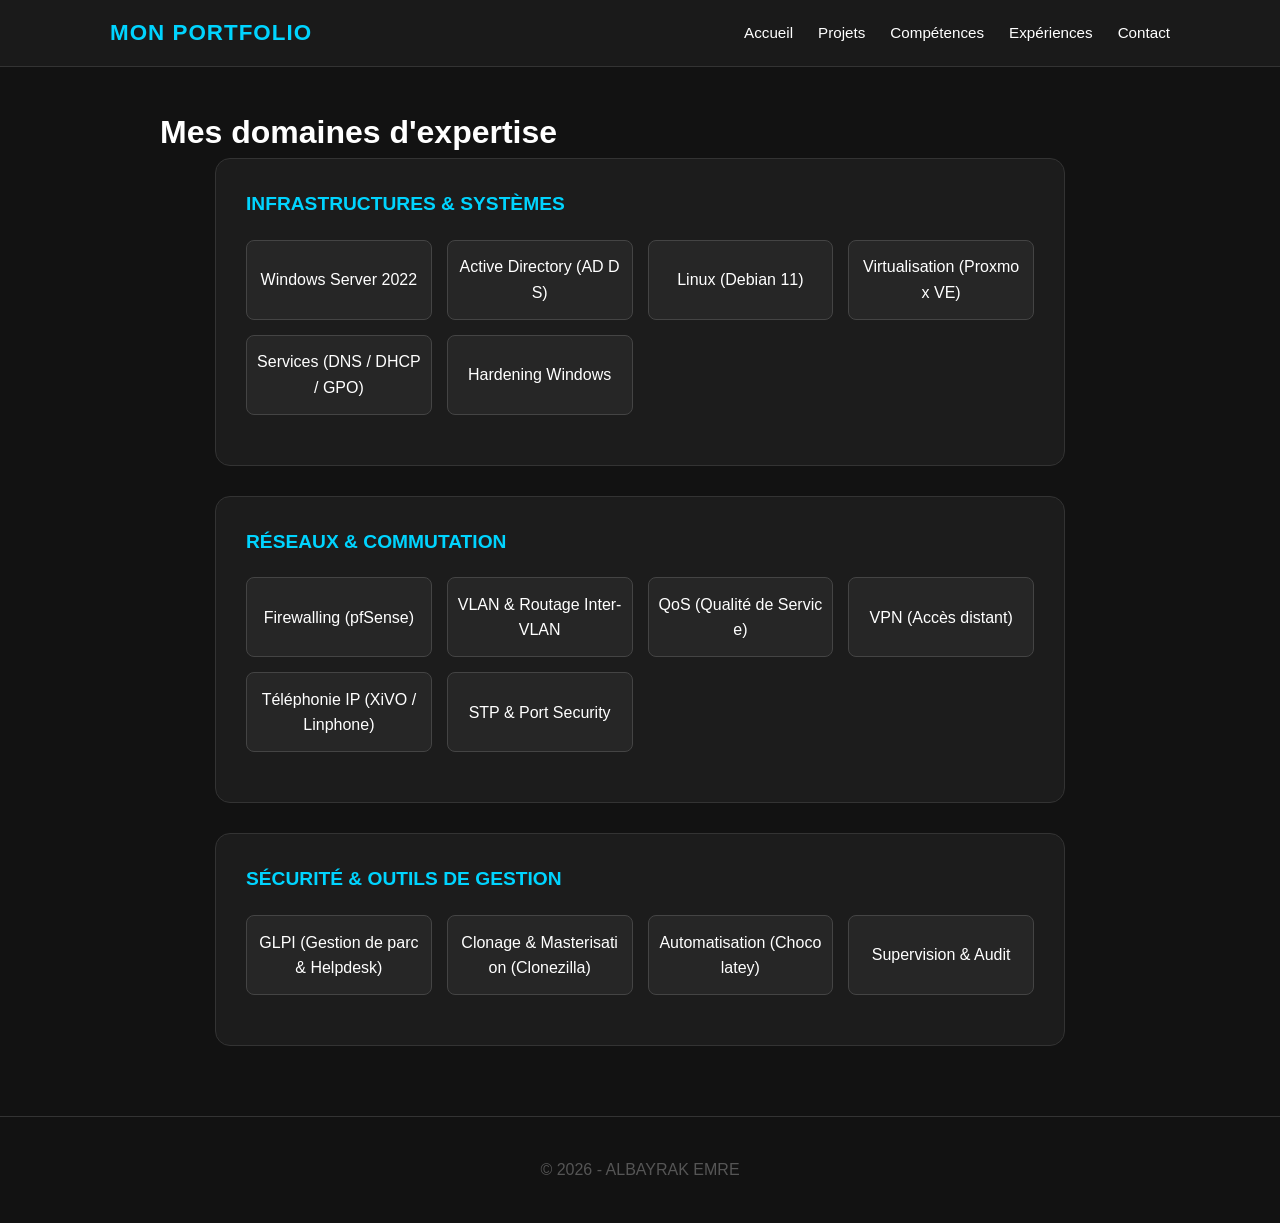
==== competences.html @ 0c148593 "Envoi du portfolio complet" ====
<!DOCTYPE html>
<html lang="fr">
<head>
    <meta charset="UTF-8">
    <meta name="viewport" content="width=device-width, initial-scale=1.0">
    <title>Mes Compétences | Portfolio</title>
    <link rel="stylesheet" href="style.css">
</head>
<body>

<header>
    <nav>
        <div class="logo">MON PORTFOLIO</div>
        <ul>
            <li><a href="index.html">Accueil</a></li>
            <li><a href="projets.html">Projets</a></li> 
            <li><a href="competences.html">Compétences</a></li>
            <li><a href="experiences.html">Expériences</a></li>
            <li><a href="contact.html">Contact</a></li>
        </ul>
    </nav>
</header>

<main class="container">
    <h1 class="page-title">Mes domaines d'expertise</h1>
    
    <div class="category-box">
        <h3 class="category-title">Infrastructures & Systèmes</h3>
        <div class="items-grid">
            <div class="item-frame">Windows Server 2022</div>
            <div class="item-frame">Active Directory (AD DS)</div>
            <div class="item-frame">Linux (Debian 11)</div>
            <div class="item-frame">Virtualisation (Proxmox VE)</div>
            <div class="item-frame">Services (DNS / DHCP / GPO)</div>
            <div class="item-frame">Hardening Windows</div>
        </div>
    </div>

    <div class="category-box">
        <h3 class="category-title">Réseaux & Commutation</h3>
        <div class="items-grid">
            <div class="item-frame">Firewalling (pfSense)</div>
            <div class="item-frame">VLAN & Routage Inter-VLAN</div>
            <div class="item-frame">QoS (Qualité de Service)</div>
            <div class="item-frame">VPN (Accès distant)</div>
            <div class="item-frame">Téléphonie IP (XiVO / Linphone)</div>
            <div class="item-frame">STP & Port Security</div>
        </div>
    </div>

    <div class="category-box">
        <h3 class="category-title">Sécurité & Outils de gestion</h3>
        <div class="items-grid">
            <div class="item-frame">GLPI (Gestion de parc & Helpdesk)</div>
            <div class="item-frame">Clonage & Masterisation (Clonezilla)</div>
            <div class="item-frame">Automatisation (Chocolatey)</div>
            <div class="item-frame">Supervision & Audit</div>
        </div>
    </div>
</main>

<footer>
    <p>&copy; 2026 - ALBAYRAK EMRE</p>
</footer>

</body>
</html>
---- style.css ----
/* ============================================================
   FICHIER CSS UNIQUE - PORTFOLIO EMRE ALBAYRAK
   ============================================================ */

/* --- 1. VARIABLES DE COULEURS --- */
:root {
    --bg-dark: #121212;
    --card-bg: #1c1c1c;
    --item-bg: #262626;
    --accent-blue: #00d4ff;
    --text-white: #ffffff;
    --text-gray: #bbbbbb;
    --nav-bg: #1a1a1a;
}

/* --- 2. RESET & BASE --- */
* {
    margin: 0;
    padding: 0;
    box-sizing: border-box;
}

body {
    font-family: 'Inter', -apple-system, sans-serif;
    background-color: var(--bg-dark);
    color: var(--text-white);
    line-height: 1.6;
    overflow-x: hidden;
}

/* --- 3. NAVIGATION --- */
header {
    background: var(--nav-bg);
    padding: 15px 0;
    position: sticky;
    top: 0;
    z-index: 1000;
    border-bottom: 1px solid #333;
}

nav {
    max-width: 1100px;
    margin: 0 auto;
    display: flex;
    justify-content: space-between;
    align-items: center;
    padding: 0 20px;
}

.logo {
    color: var(--accent-blue);
    font-weight: 800;
    font-size: 1.4rem;
    letter-spacing: 1px;
}

nav ul { display: flex; list-style: none; }
nav ul li { margin-left: 25px; }
nav ul li a {
    color: var(--text-white);
    text-decoration: none;
    font-size: 0.95rem;
    transition: 0.3s;
}
nav ul li a:hover { color: var(--accent-blue); }

/* --- 4. CONTENEUR GLOBAL (POUR CENTRER LE CONTENU) --- */
.container {
    max-width: 1000px;
    margin: 0 auto;
    padding: 40px 20px;
}

/* --- 5. SECTION ACCUEIL (HERO) --- */
.hero {
    background: linear-gradient(135deg, #000000 0%, #1a1a1a 100%);
    padding: 80px 20px;
    text-align: center;
}

.hero-text h1 {
    font-size: 2.5rem;
    margin-bottom: 15px;
}

.hero-text h1 span { color: var(--accent-blue); }

.content-area {
    max-width: 850px;
    margin: 40px auto;
    padding: 40px;
    background: rgba(255, 255, 255, 0.03);
    border: 1px solid rgba(255, 255, 255, 0.1);
    border-radius: 15px;
}

/* --- 6. STYLE DES BLOCS (EXPÉRIENCES & COMPÉTENCES) --- */
.category-box, .exp-card {
    background-color: var(--card-bg);
    border: 1px solid #333;
    border-radius: 15px;
    padding: 30px;
    margin: 0 auto 30px;
    max-width: 850px;
    transition: 0.3s;
}

.exp-card:hover {
    border-color: var(--accent-blue);
    transform: translateY(-5px);
}

.category-title, .exp-company, .exp-card h3 {
    color: var(--accent-blue);
    text-transform: uppercase;
    font-size: 1.2rem;
    margin-bottom: 15px;
    display: block;
}

.category-box ul, .exp-card ul {
    list-style: none;
    padding-left: 0;
}

.category-box li, .exp-card li {
    color: var(--text-gray);
    margin-bottom: 8px;
    padding-left: 20px;
    position: relative;
    text-align: left;
}

.category-box li::before, .exp-card li::before {
    content: "•";
    color: var(--accent-blue);
    position: absolute;
    left: 0;
    font-weight: bold;
}

.items-grid {
    display: grid;
    grid-template-columns: repeat(auto-fill, minmax(180px, 1fr));
    gap: 15px;
    max-width: 850px;
    margin: 20px auto;
}

.item-frame {
    background-color: var(--item-bg);
    border: 1px solid #444;
    padding: 20px;
    text-align: center;
    border-radius: 8px;
    transition: 0.3s;
}

.item-frame:hover {
    border-color: var(--accent-blue);
    color: var(--accent-blue);
}

/* --- 7. BOUTONS --- */
.actions {
    margin-top: 40px;
    display: flex;
    gap: 20px;
    justify-content: center;
}

.btn-primary, .btn-secondary {
    display: inline-block;
    padding: 12px 30px;
    text-decoration: none;
    border-radius: 8px;
    font-weight: bold;
    transition: 0.3s;
    text-transform: uppercase;
}

.btn-primary { background-color: var(--accent-blue); color: #121212; border: 2px solid var(--accent-blue); }
.btn-secondary { background-color: transparent; color: var(--accent-blue); border: 2px solid var(--accent-blue); }

.btn-primary:hover { background-color: transparent; color: var(--accent-blue); }
.btn-secondary:hover { background-color: var(--accent-blue); color: #121212; }

/* --- 8. FOOTER --- */
footer {
    text-align: center;
    padding: 40px 0;
    color: #555;
    border-top: 1px solid #333;
}

/* --- 9. PAGE CONTACT --- */
.contact-container {
    max-width: 900px;
    margin: 0 auto;
    text-align: center;
}

.contact-container h1 {
    display: inline-block;
    border-left: 5px solid var(--accent-blue);
    padding-left: 15px;
    font-size: 2.2rem;
    color: var(--text-white);
    margin-bottom: 40px;
}

.contact-section {
    background-color: var(--card-bg);
    border: 1px solid #333;
    border-radius: 15px;
    padding: 30px;
    margin: 0 auto 30px;
    max-width: 800px;
    text-align: left;
}

.section-title {
    color: var(--accent-blue);
    font-size: 1rem;
    text-transform: uppercase;
    letter-spacing: 1px;
    margin-bottom: 25px;
}

.info-grid {
    display: flex;
    gap: 15px;
    flex-wrap: wrap;
    justify-content: center;
}

/* --- Correction spécifique pour l'adresse mail --- */
.info-item {
    background-color: var(--item-bg);
    border: 1px solid #444;
    padding: 15px;
    border-radius: 8px;
    font-size: 0.9rem;
    color: var(--text-gray);
    transition: 0.3s;
    /* Empêche le débordement */
    word-break: break-all; 
    min-width: 220px;
    max-width: 100%;
    text-align: center;
}

.info-item:hover { border-color: var(--accent-blue); color: var(--text-white); }

.contact-form {
    display: flex;
    flex-direction: column;
    gap: 20px;
    max-width: 700px;
    margin: 0 auto;
}

.contact-form input[type="text"],
.contact-form input[type="email"],
.contact-form textarea {
    width: 100%;
    padding: 15px;
    background-color: var(--item-bg);
    border: 1px solid #444;
    border-radius: 8px;
    color: var(--text-white);
    font-size: 1rem;
    transition: 0.3s;
}

.contact-form textarea { height: 150px; resize: vertical; }

.contact-form input:focus, .contact-form textarea:focus {
    outline: none;
    border-color: var(--accent-blue);
    box-shadow: 0 0 10px rgba(0, 212, 255, 0.2);
}

.btn-submit {
    align-self: flex-start;
    cursor: pointer;
    border: none;
    font-size: 1rem;
}

/* --- 10. RESPONSIVE --- */
@media (max-width: 768px) {
    .hero-text h1 { font-size: 2rem; }
    .items-grid { grid-template-columns: repeat(auto-fill, minmax(140px, 1fr)); }
    .actions { flex-direction: column; align-items: center; }
}
/* --- CORRECTIF CIBLÉ POUR L'EMAIL DANS CONTACT --- */
.category-box .items-grid .item-frame {
    word-break: break-all;      /* Force la coupure de l'adresse mail */
    overflow-wrap: break-word; 
    min-height: 80px;           /* Donne assez de hauteur pour 2 lignes */
    display: flex;
    align-items: center;
    justify-content: center;
    padding: 10px;
}
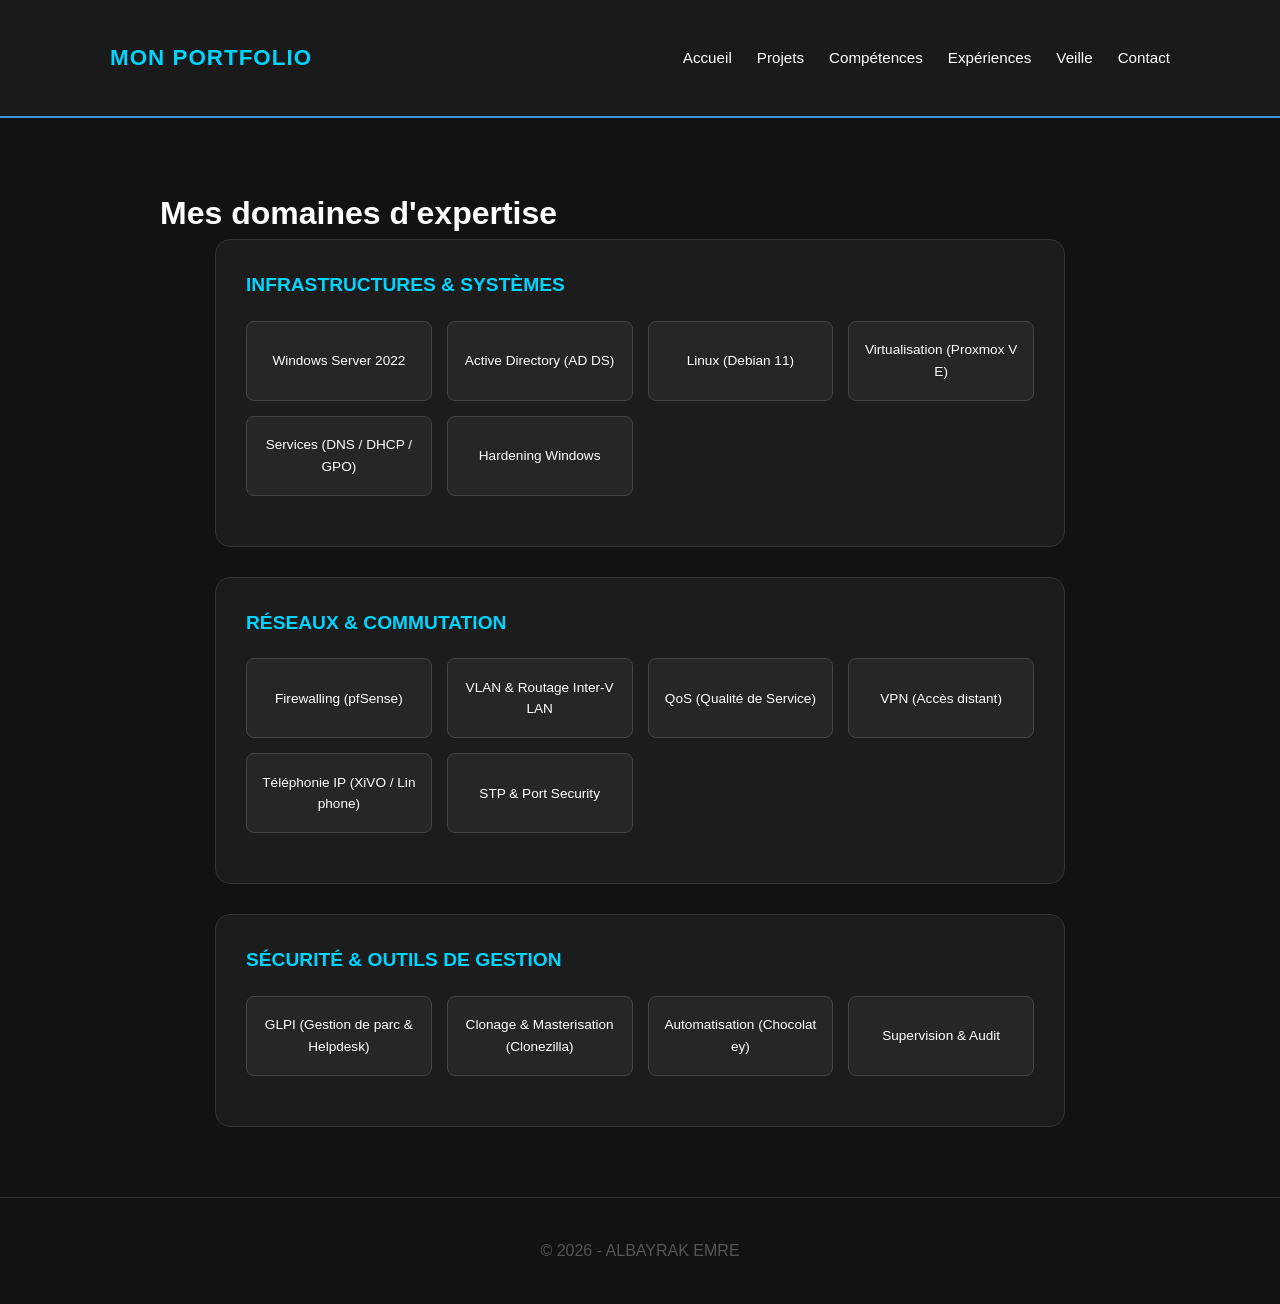
==== commit a09a1c66: "Finalisation : titre veille réduit et correction cadre mail contact" ====
--- a/competences.html
+++ b/competences.html
@@ -16,6 +16,7 @@
             <li><a href="projets.html">Projets</a></li> 
             <li><a href="competences.html">Compétences</a></li>
             <li><a href="experiences.html">Expériences</a></li>
+            <li><a href="veille.html" class="active">Veille</a></li>
             <li><a href="contact.html">Contact</a></li>
         </ul>
     </nav>
--- a/style.css
+++ b/style.css
@@ -294,13 +294,205 @@
     .items-grid { grid-template-columns: repeat(auto-fill, minmax(140px, 1fr)); }
     .actions { flex-direction: column; align-items: center; }
 }
-/* --- CORRECTIF CIBLÉ POUR L'EMAIL DANS CONTACT --- */
-.category-box .items-grid .item-frame {
-    word-break: break-all;      /* Force la coupure de l'adresse mail */
-    overflow-wrap: break-word; 
-    min-height: 80px;           /* Donne assez de hauteur pour 2 lignes */
-    display: flex;
+/* Style spécifique pour les cartes de veille */
+.veille-card {
+    background-color: #ffffff !important; /* Force le fond blanc */
+    padding: 25px;
+    border-radius: 10px;
+    margin-bottom: 20px;
+    box-shadow: 0 4px 6px rgba(0,0,0,0.1);
+    border-left: 5px solid #3498db;
+    color: #2d3436 !important; /* FORCE LE TEXTE EN GRIS TRÈS FONCÉ */
+}
+
+.veille-card h2, .veille-card h3 {
+    color: #2c3e50 !important; /* Force les titres en bleu-nuit foncé */
+    margin-top: 0;
+}
+
+.veille-card strong {
+    color: #d63031 !important; /* Met les mots importants en rouge pour qu'ils ressortent */
+}
+
+.type, .grid div {
+    color: #2d3436 !important; /* Force le texte des listes et colonnes */
+}
+
+/* On garde les bordures de couleur */
+.highlight {
+    border-left: 5px solid #e67e22;
+}
+
+.role-list li {
+    color: #2d3436 !important;
+}
+/* Centrage du header de la page Veille */
+header {
+    text-align: center; /* Centre tout le texte (H1 et P) */
+    padding: 40px 20px;
+    background-color: #1a1a1a; /* Un fond légèrement gris pour détacher du noir total */
+    margin-bottom: 30px;
+    border-bottom: 2px solid #3498db; /* Une petite ligne bleue pour le style */
+}
+
+header h1 {
+    font-size: 2.5rem;
+    margin-bottom: 10px;
+    color: #ffffff; /* Titre en blanc pour bien ressortir sur le fond sombre */
+}
+
+header p {
+    font-size: 1.2rem;
+    color: #bdc3c7; /* Sujet en gris clair pour un aspect élégant */
+    font-style: italic;
+}
+/* --- STYLE PAGE VEILLE --- */
+
+/* Centrage du titre */
+.veille-header {
+    text-align: center;
+    padding: 60px 20px;
+    background-color: #111; /* Fond sombre pour le titre */
+}
+
+.veille-header h1 {
+    color: #fff;
+    font-size: 2.5rem;
+    margin-bottom: 10px;
+}
+
+.veille-header p {
+    color: #3498db;
+    font-size: 1.2rem;
+}
+
+/* Cartes lisibles (Noir sur Blanc) */
+.veille-card {
+    background: #ffffff !important;
+    color: #222 !important; /* Texte bien foncé */
+    padding: 30px;
+    border-radius: 12px;
+    margin-bottom: 25px;
+    box-shadow: 0 10px 20px rgba(0,0,0,0.2);
+    border-left: 6px solid #3498db;
+}
+
+.veille-card h2 {
+    color: #2c3e50 !important;
+    margin-bottom: 15px;
+}
+
+.veille-card h3 {
+    color: #34495e !important;
+}
+
+.veille-card strong {
+    color: #e74c3c; /* Met en avant les mots clés */
+}
+
+.highlight {
+    border-left-color: #e67e22; /* Bordure orange pour le bloc du milieu */
+}
+
+/* Grille pour Avantages/Enjeux */
+.grid {
+    display: grid;
+    grid-template-columns: 1fr 1fr;
+    gap: 20px;
+    margin-top: 15px;
+}
+
+.role-list {
+    list-style: none;
+    padding: 0;
+}
+
+.role-list li {
+    margin-bottom: 10px;
+}
+
+.role-list i {
+    color: #27ae60;
+    margin-right: 10px;
+}
+/* Centrage du bloc titre et sujet */
+.veille-header-content {
+    display: flex;
+    flex-direction: column; /* Aligne le H1 et le P verticalement */
+    align-items: center;    /* Centre horizontalement */
+    justify-content: center;
+    text-align: center;     /* Centre le texte à l'intérieur des balises */
+    padding: 60px 20px;
+    background-color: var(--bg-dark); /* Reste sur ton fond sombre */
+}
+
+.veille-header-content h1 {
+    font-size: 2.5rem;
+    margin-bottom: 10px;
+    color: var(--text-white);
+}
+
+.veille-header-content p {
+    font-size: 1.2rem;
+    color: var(--accent-blue);
+    font-style: italic;
+}
+/* Centrage du bloc titre et sujet (version réduite) */
+.veille-header-content {
+    display: flex;
+    flex-direction: column; /* Aligne le H1 et le P verticalement */
+    align-items: center;    /* Centre horizontalement */
+    justify-content: center;
+    text-align: center;     /* Centre le texte à l'intérieur des balises */
+    padding: 30px 20px;     /* RÉDUIT : Moins d'espace en haut et en bas */
+    background-color: var(--bg-dark); /* Reste sur ton fond sombre */
+}
+
+.veille-header-content h1 {
+    font-size: 1.8rem;      /* RÉDUIT : Titre moins gros (était à 2.5rem) */
+    margin-bottom: 5px;     /* RÉDUIT : Moins d'espace sous le titre */
+    color: var(--text-white);
+    font-weight: 700;       /* Garde un bon gras pour le titre */
+}
+
+.veille-header-content p {
+    font-size: 0.95rem;     /* RÉDUIT : Sujet plus discret (était à 1.2rem) */
+    color: var(--accent-blue);
+    font-style: italic;
+    opacity: 0.9;           /* Légère transparence pour plus de discretion */
+}
+.info-item {
+    background-color: var(--item-bg); /* Garde ton gris foncé */
+    border: 1px solid #444;
+    padding: 20px;
+    border-radius: 8px;
+    transition: 0.3s;
+    
+    /* --- SOLUTION POUR LE MAIL --- */
+    display: flex;
+    flex-direction: column;
     align-items: center;
     justify-content: center;
-    padding: 10px;
+    
+    min-width: 250px;       /* Donne un peu plus de largeur à la boîte */
+    max-width: 100%;       /* Empêche de dépasser de l'écran */
+    
+    word-break: break-all;  /* Force le mail à se couper s'il est trop long */
+    text-align: center;
+    font-size: 0.9rem;      /* Taille de texte adaptée */
+}
+/* Force l'email à rester dans sa boîte sur la page contact */
+.items-grid .item-frame {
+    display: flex;
+    align-items: center;
+    justify-content: center;
+    text-align: center;
+    
+    min-height: 80px;      /* Donne de la hauteur */
+    padding: 15px;         /* Espace interne */
+    
+    /* La magie est ici */
+    word-break: break-all;  /* Coupe l'email s'il est trop long */
+    overflow-wrap: break-word;
+    font-size: 0.85rem;    /* Réduit légèrement la taille pour que ça passe mieux */
 }
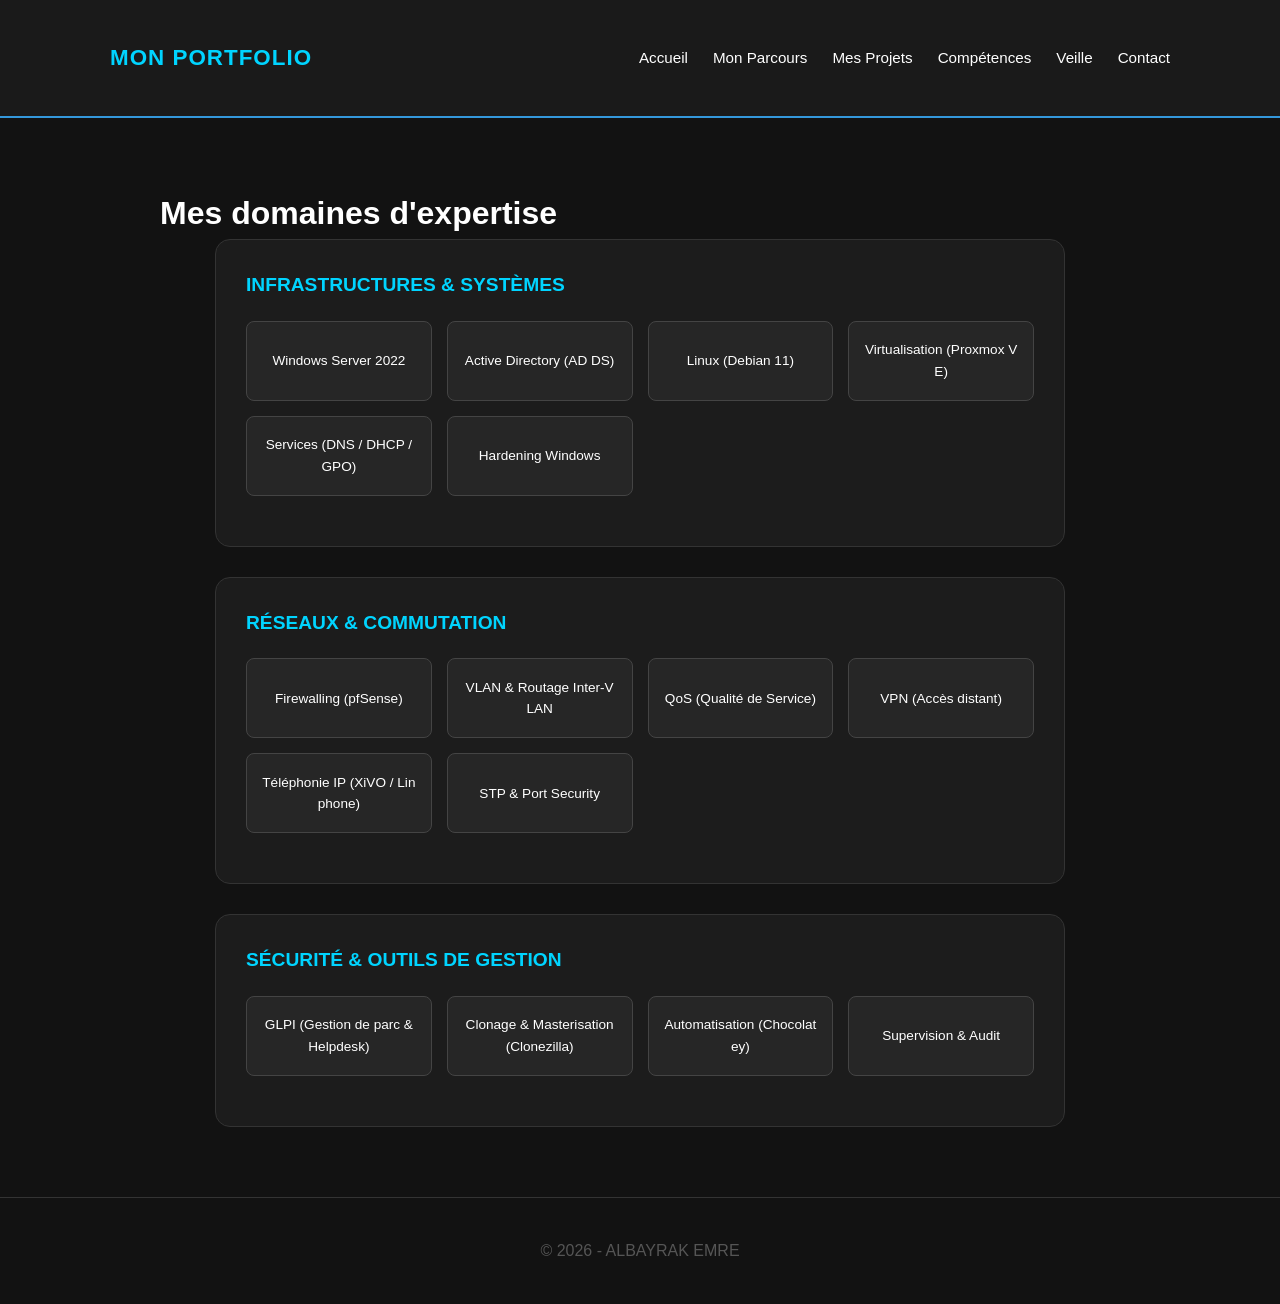
==== commit af329d2b: "Mise à jour de l'ordre du menu de navigation" ====
--- a/competences.html
+++ b/competences.html
@@ -9,18 +9,18 @@
 <body>
 
 <header>
-    <nav>
-        <div class="logo">MON PORTFOLIO</div>
-        <ul>
-            <li><a href="index.html">Accueil</a></li>
-            <li><a href="projets.html">Projets</a></li> 
-            <li><a href="competences.html">Compétences</a></li>
-            <li><a href="experiences.html">Expériences</a></li>
-            <li><a href="veille.html" class="active">Veille</a></li>
-            <li><a href="contact.html">Contact</a></li>
-        </ul>
-    </nav>
-</header>
+        <nav>
+            <div class="logo"><span class="highlight-blue">MON</span> PORTFOLIO</div>
+            <ul>
+                <li><a href="index.html">Accueil</a></li>
+                <li><a href="experiences.html">Mon Parcours</a></li>
+                <li><a href="projets.html">Mes Projets</a></li>
+                <li><a href="competences.html" class="active">Compétences</a></li>
+                <li><a href="veille.html">Veille</a></li>
+                <li><a href="contact.html">Contact</a></li>
+            </ul>
+        </nav>
+    </header>
 
 <main class="container">
     <h1 class="page-title">Mes domaines d'expertise</h1>
